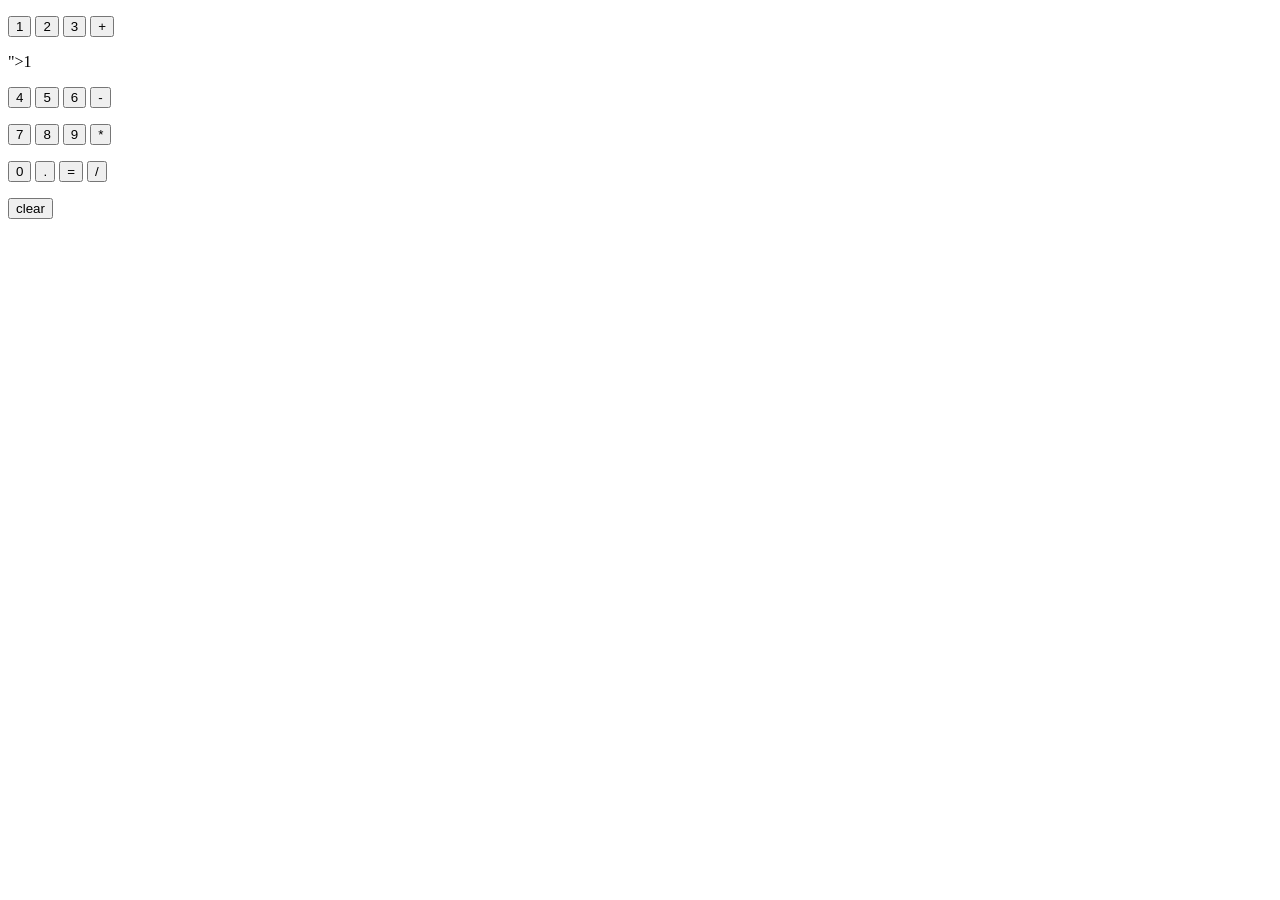
==== index.html @ ec934b90 "Rename index-calculator .html to index.html" ====
<!DOCTYPE html>
<html>

<head>
  <title>Calculator</title>

  <link rel="stylesheet" href="/styles/9j.css">
</head>

<body>
  <p class="js-calculation"></p>

  
  <p>
    <button class="calculator-button gray-button" onclick="updateCalculation('1');">1</button>
    <button class="calculator-button gray-button" onclick="updateCalculation('2');">2</button>
    <button class="calculator-button gray-button" onclick="updateCalculation('3');">3</button>
    <button class="calculator-button orange-button" onclick="updateCalculation(' + ');">+</button>
  </p>

      ">1</button>
  <p>
    <button class="calculator-button gray-button" onclick="updateCalculation('4');">4</button>
    <button class="calculator-button gray-button" onclick="updateCalculation('5');">5</button>
    <button class="calculator-button gray-button" onclick="updateCalculation('6');">6</button>
    <button class="calculator-button orange-button" onclick="updateCalculation(' - ');">-</button>
  </p>

  <p>
    <button class="calculator-button gray-button" onclick="updateCalculation('7');">7</button>
    <button class="calculator-button gray-button" onclick="updateCalculation('8');">8</button>
    <button class="calculator-button gray-button" onclick="updateCalculation('9');">9</button>
    <button class="calculator-button orange-button" onclick="updateCalculation(' * ');">*</button>
  </p>

  <p>
    <button class="calculator-button gray-button" onclick="updateCalculation('0');">0</button>
    <button class="calculator-button gray-button" onclick="updateCalculation('.');">.</button>
    <button class="calculator-button gray-button" onclick="
        calculation = eval(calculation);
        displayCalculation();
        localStorage.setItem('calculation', calculation);
      ">=</button>
    <button class="calculator-button orange-button" onclick="updateCalculation(' / ');">/</button>
  </p>

  <p>
    <button class="calculator-button gray-button" onclick="
        calculation = '';
        displayCalculation();
        localStorage.setItem('calculation', calculation);
      ">clear</button>
  </p>

  <script src="/script/9j.js">
    
    
  </script>
</body>

</html>
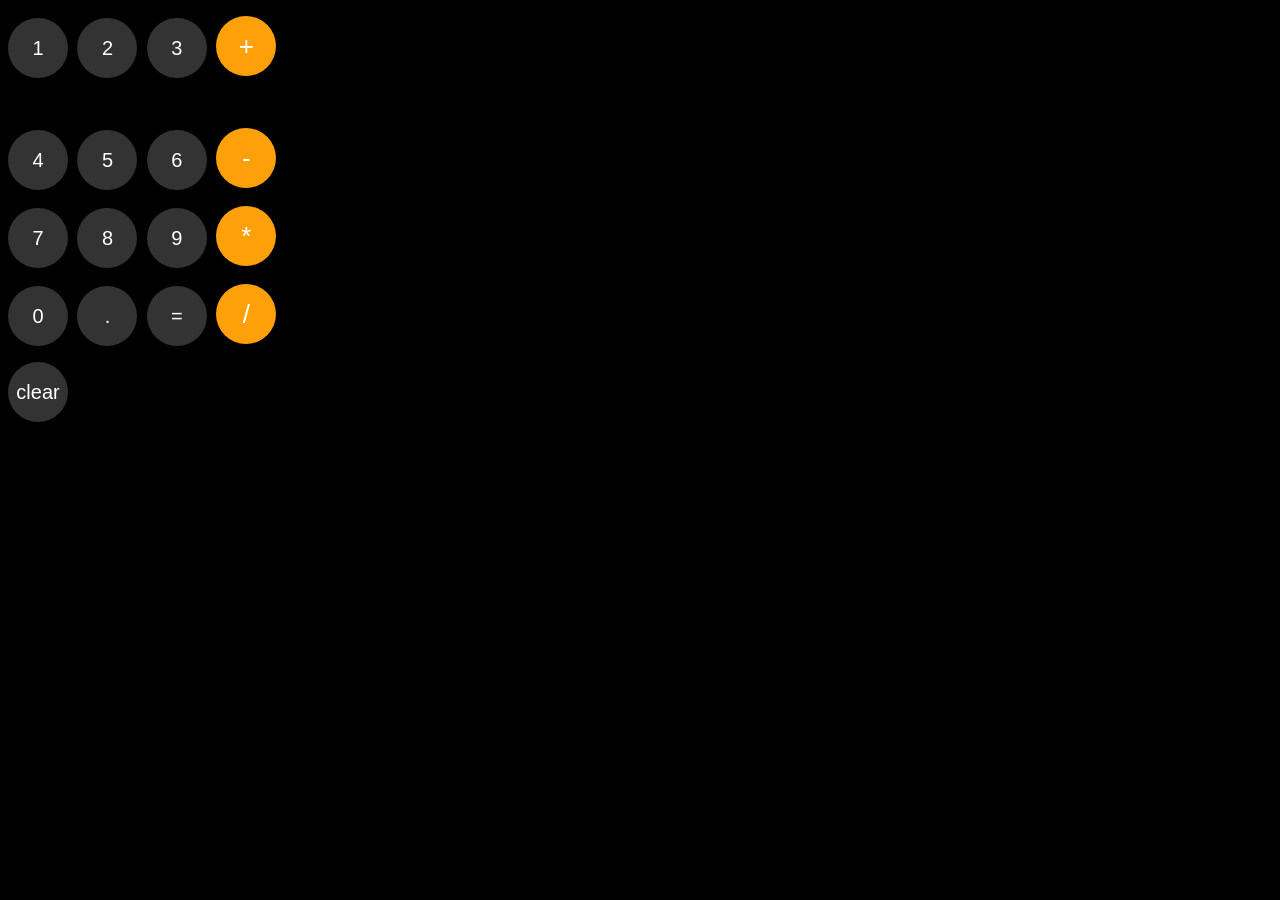
==== commit 8712520b: "Fix HTML structure and update script references" ====
--- a/index.html
+++ b/index.html
@@ -4,7 +4,7 @@
 <head>
   <title>Calculator</title>
 
-  <link rel="stylesheet" href="/styles/9j.css">
+  <link rel="stylesheet" href="style.css">
 </head>
 
 <body>
@@ -52,7 +52,7 @@
       ">clear</button>
   </p>
 
-  <script src="/script/9j.js">
+  <script src="script.js">
     
     
   </script>
--- a/style.css
+++ b/style.css
@@ -0,0 +1,36 @@
+ body {
+   font-family: Arial;
+   background-color: rgb(0, 0, 0);
+ }
+
+ .calculation {
+   color: white;
+   font-size: 45px;
+   margin-top: 15px;
+   margin-bottom: 5px;
+ }
+
+ .calculator-button {
+   height: 60px;
+   width: 60px;
+   border-radius: 60px;
+   border: none;
+   font-size: 26px;
+   cursor: pointer;
+   margin-right: 5px;
+ }
+
+ .gray-button {
+   background-color: rgb(51, 51, 51);
+   color: white;
+   font-size: 20px;
+ }
+
+ .orange-button {
+   background-color: rgb(254, 160, 10);
+   color: white;
+ }
+
+ .clear-button {
+   font-size: 1opx;
+ }
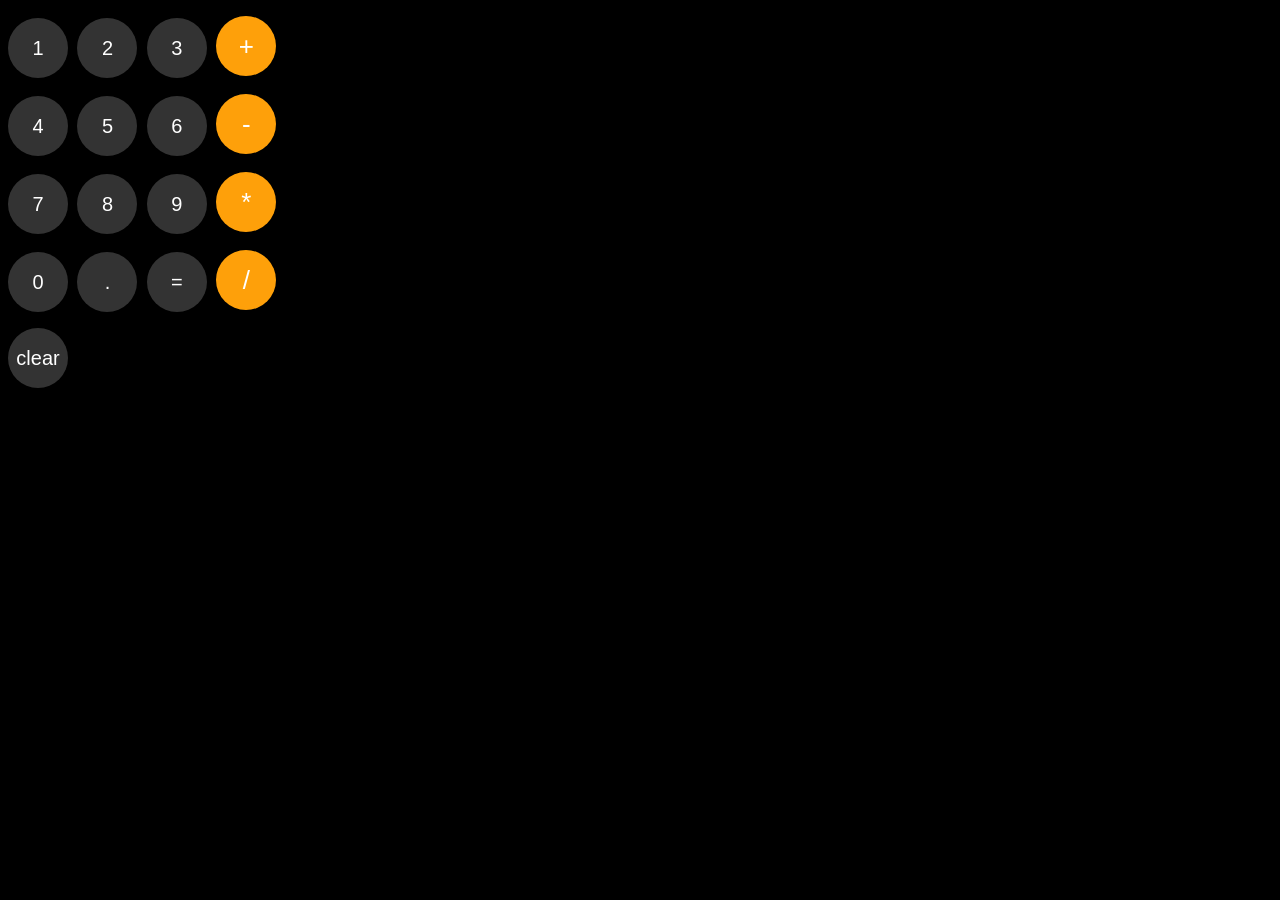
==== commit df345ec1: "Fix HTML formatting and structure for calculator" ====
--- a/index.html
+++ b/index.html
@@ -18,7 +18,7 @@
     <button class="calculator-button orange-button" onclick="updateCalculation(' + ');">+</button>
   </p>
 
-      ">1</button>
+      
   <p>
     <button class="calculator-button gray-button" onclick="updateCalculation('4');">4</button>
     <button class="calculator-button gray-button" onclick="updateCalculation('5');">5</button>
--- a/style.css
+++ b/style.css
@@ -3,7 +3,7 @@
    background-color: rgb(0, 0, 0);
  }
 
- .calculation {
+ .js-calculation {
    color: white;
    font-size: 45px;
    margin-top: 15px;
@@ -33,4 +33,4 @@
 
  .clear-button {
    font-size: 1opx;
- }+ }
